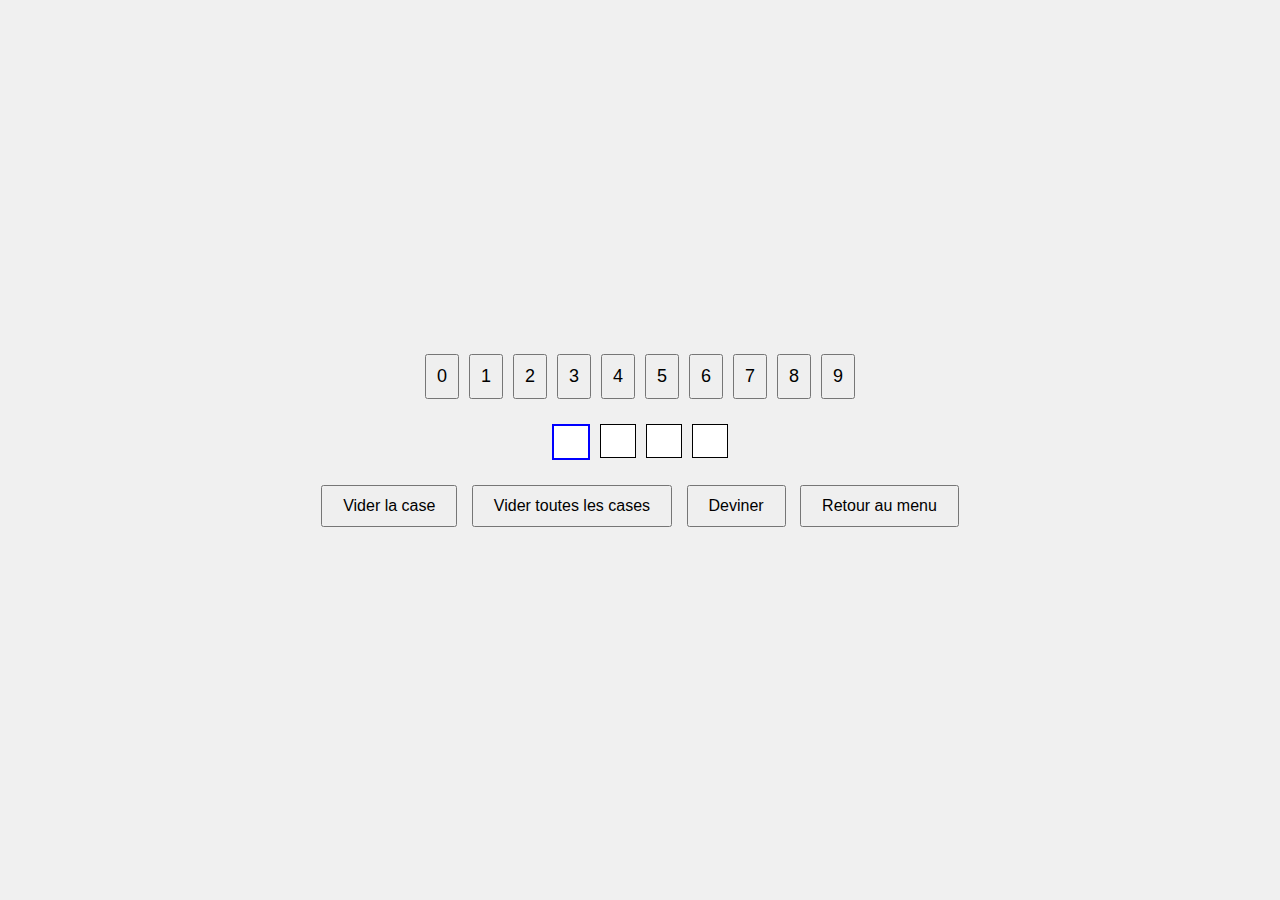
==== game.html @ 8ce579b1 "Add files via upload" ====
<!DOCTYPE html>
<html lang="fr">
<head>
    <meta charset="UTF-8">
    <meta name="viewport" content="width=device-width, initial-scale=1.0">
    <title>Mastermind - Jeu</title>
    <link rel="stylesheet" href="styles.css">
</head>
<body>
    <div class="game-container">
        <div class="tiles" id="tiles"></div>
        <div class="attempt" id="attempt"></div>
        <div class="buttons">
            <button id="clear">Vider la case</button>
            <button id="clearAll">Vider toutes les cases</button>
            <button id="guess">Deviner</button>
            <button id="back">Retour au menu</button>
        </div>
        <div class="history" id="history"></div>
    </div>
    <script src="script.js"></script>
</body>
</html>
---- styles.css ----
body {
    font-family: Arial, sans-serif;
    display: flex;
    justify-content: center;
    align-items: center;
    height: 100vh;
    margin: 0;
    background-color: #f0f0f0;
}

.menu, .game-container {
    text-align: center;
}

.menu button, .buttons button {
    margin: 5px;
    padding: 10px 20px;
    font-size: 16px;
}

.tiles {
    display: flex;
    justify-content: center;
    margin-bottom: 20px;
}

.tiles button {
    margin: 5px;
    padding: 10px;
    font-size: 18px;
}

.attempt {
    display: flex;
    justify-content: center;
    margin-bottom: 20px;
}

.attempt input {
    width: 30px;
    height: 30px;
    font-size: 18px;
    text-align: center;
    margin: 0 5px;
}

.history {
    margin-top: 20px;
}

.history div {
    margin: 5px 0;
}
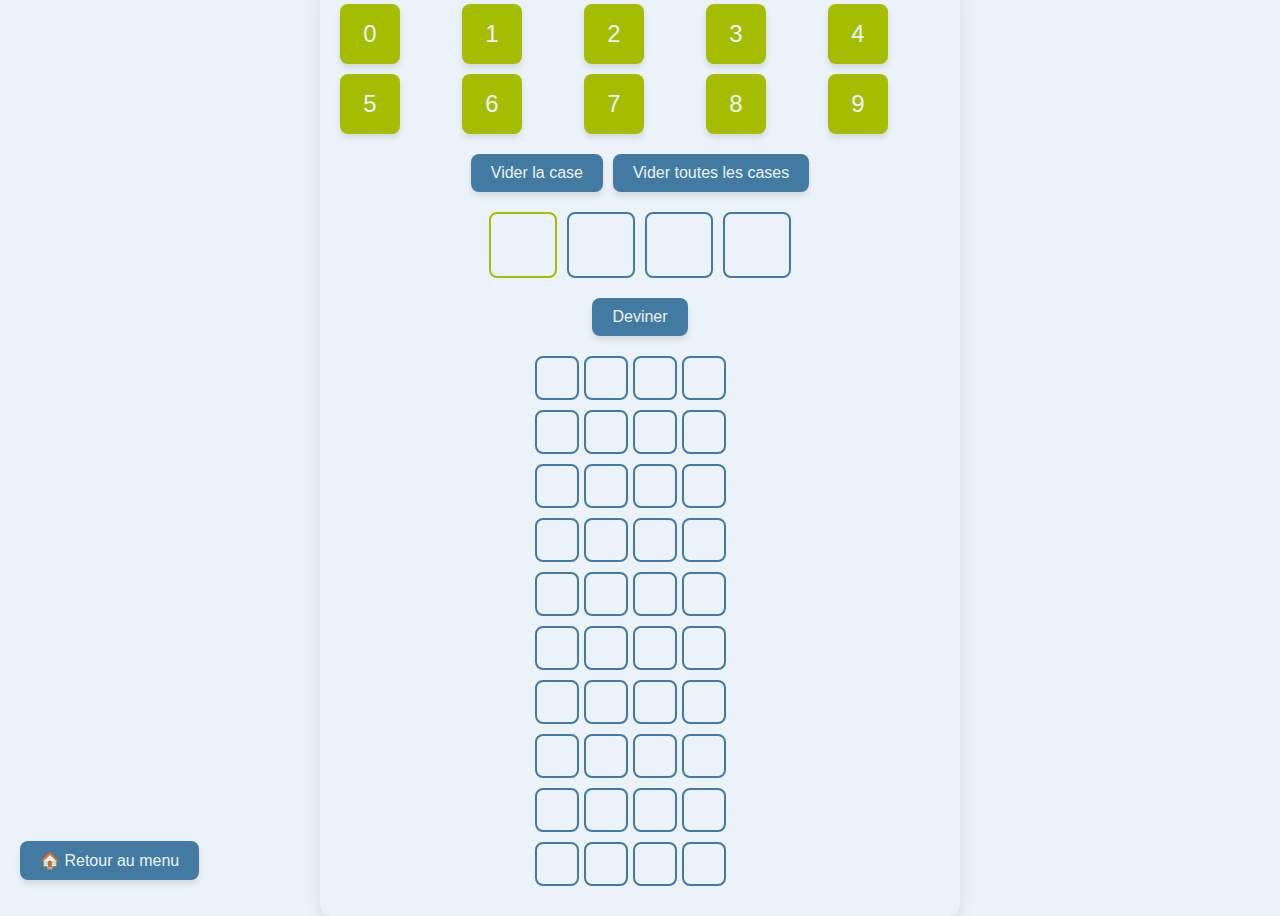
==== commit edf1fd17: "Add files via upload" ====
--- a/game.html
+++ b/game.html
@@ -9,14 +9,18 @@
 <body>
     <div class="game-container">
         <div class="tiles" id="tiles"></div>
+        <div class="controls">
+            <button id="clear">Vider la case</button>
+            <button id="clearAll">Vider toutes les cases</button>
+        </div>
         <div class="attempt" id="attempt"></div>
         <div class="buttons">
-            <button id="clear">Vider la case</button>
-            <button id="clearAll">Vider toutes les cases</button>
             <button id="guess">Deviner</button>
-            <button id="back">Retour au menu</button>
         </div>
-        <div class="history" id="history"></div>
+        <div class="history" id="history">
+            <!-- 10 lignes vides pour les tentatives -->
+        </div>
+        <button id="back" class="back-button">🏠 Retour au menu</button>
     </div>
     <script src="script.js"></script>
 </body>
--- a/styles.css
+++ b/styles.css
@@ -1,53 +1,193 @@
 body {
-    font-family: Arial, sans-serif;
+    font-family: 'Roboto', sans-serif;
     display: flex;
     justify-content: center;
     align-items: center;
     height: 100vh;
     margin: 0;
-    background-color: #f0f0f0;
+    background-color: #EBF2FA;
+    color: #06668C;
 }
 
-.menu, .game-container {
+.game-container {
     text-align: center;
-}
-
-.menu button, .buttons button {
-    margin: 5px;
-    padding: 10px 20px;
-    font-size: 16px;
+    width: 100%;
+    max-width: 600px;
+    padding: 20px;
+    background-color: #EBF2FA;
+    border-radius: 12px;
+    box-shadow: 0 4px 15px rgba(0, 0, 0, 0.1);
 }
 
 .tiles {
+    display: grid;
+    grid-template-columns: repeat(5, 1fr);
+    gap: 10px;
+    margin-bottom: 20px;
+}
+
+.tiles button {
+    width: 60px;
+    height: 60px;
+    font-size: 24px;
+    background-color: #A4BD01;
+    border: none;
+    border-radius: 8px;
+    color: #EBF2FA;
+    cursor: pointer;
+    transition: background-color 0.3s, transform 0.2s;
+    box-shadow: 0 4px 6px rgba(0, 0, 0, 0.1);
+}
+
+.tiles button:hover {
+    background-color: #679436;
+    transform: scale(1.05);
+}
+
+.tiles button:disabled {
+    background-color: #C5C6C6;
+    cursor: not-allowed;
+}
+
+.controls {
+    display: flex;
+    justify-content: center;
+    gap: 10px;
+    margin-bottom: 20px;
+}
+
+.controls button {
+    padding: 10px 20px;
+    font-size: 16px;
+    background-color: #427AA1;
+    color: #EBF2FA;
+    border: none;
+    border-radius: 8px;
+    cursor: pointer;
+    transition: background-color 0.3s, transform 0.2s;
+    box-shadow: 0 4px 6px rgba(0, 0, 0, 0.1);
+}
+
+.controls button:hover {
+    background-color: #06668C;
+    transform: scale(1.05);
+}
+
+.attempt {
+    display: flex;
+    justify-content: center;
+    gap: 10px;
+    margin-bottom: 20px;
+}
+
+.attempt input {
+    width: 60px;
+    height: 60px;
+    font-size: 24px;
+    text-align: center;
+    border: 2px solid #427AA1;
+    border-radius: 8px;
+    background-color: #EBF2FA;
+    color: #06668C;
+}
+
+.attempt input:focus {
+    border-color: #A4BD01;
+}
+
+.buttons {
     display: flex;
     justify-content: center;
     margin-bottom: 20px;
 }
 
-.tiles button {
-    margin: 5px;
-    padding: 10px;
-    font-size: 18px;
+.buttons button {
+    padding: 10px 20px;
+    font-size: 16px;
+    background-color: #427AA1;
+    color: #EBF2FA;
+    border: none;
+    border-radius: 8px;
+    cursor: pointer;
+    transition: background-color 0.3s, transform 0.2s;
+    box-shadow: 0 4px 6px rgba(0, 0, 0, 0.1);
 }
 
-.attempt {
-    display: flex;
-    justify-content: center;
-    margin-bottom: 20px;
+.buttons button:hover {
+    background-color: #06668C;
+    transform: scale(1.05);
 }
 
-.attempt input {
-    width: 30px;
-    height: 30px;
-    font-size: 18px;
-    text-align: center;
-    margin: 0 5px;
+.back-button {
+    position: absolute;
+    bottom: 20px;
+    left: 20px;
+    padding: 10px 20px;
+    font-size: 16px;
+    background-color: #427AA1;
+    color: #EBF2FA;
+    border: none;
+    border-radius: 8px;
+    cursor: pointer;
+    transition: background-color 0.3s, transform 0.2s;
+    box-shadow: 0 4px 6px rgba(0, 0, 0, 0.1);
+}
+
+.back-button:hover {
+    background-color: #06668C;
+    transform: scale(1.05);
 }
 
 .history {
     margin-top: 20px;
+    color: #06668C;
 }
 
-.history div {
-    margin: 5px 0;
+.history .attempt {
+    display: flex;
+    align-items: center;
+    margin-bottom: 10px;
 }
+
+.history .attempt-tiles {
+    display: flex;
+    gap: 5px;
+}
+
+.history .attempt-tile {
+    width: 40px;
+    height: 40px;
+    display: flex;
+    justify-content: center;
+    align-items: center;
+    font-size: 18px;
+    border: 2px solid #427AA1;
+    border-radius: 8px;
+    background-color: #EBF2FA;
+    color: #06668C;
+}
+
+.history .result {
+    margin-left: 10px;
+    font-size: 16px;
+    color: #06668C;
+}
+
+/* Styles for index.html buttons */
+.menu button {
+    padding: 15px 30px;
+    font-size: 18px;
+    background-color: #427AA1;
+    color: #EBF2FA;
+    border: none;
+    border-radius: 8px;
+    cursor: pointer;
+    transition: background-color 0.3s, transform 0.2s;
+    box-shadow: 0 4px 6px rgba(0, 0, 0, 0.1);
+    margin: 5px;
+}
+
+.menu button:hover {
+    background-color: #06668C;
+    transform: scale(1.05);
+}
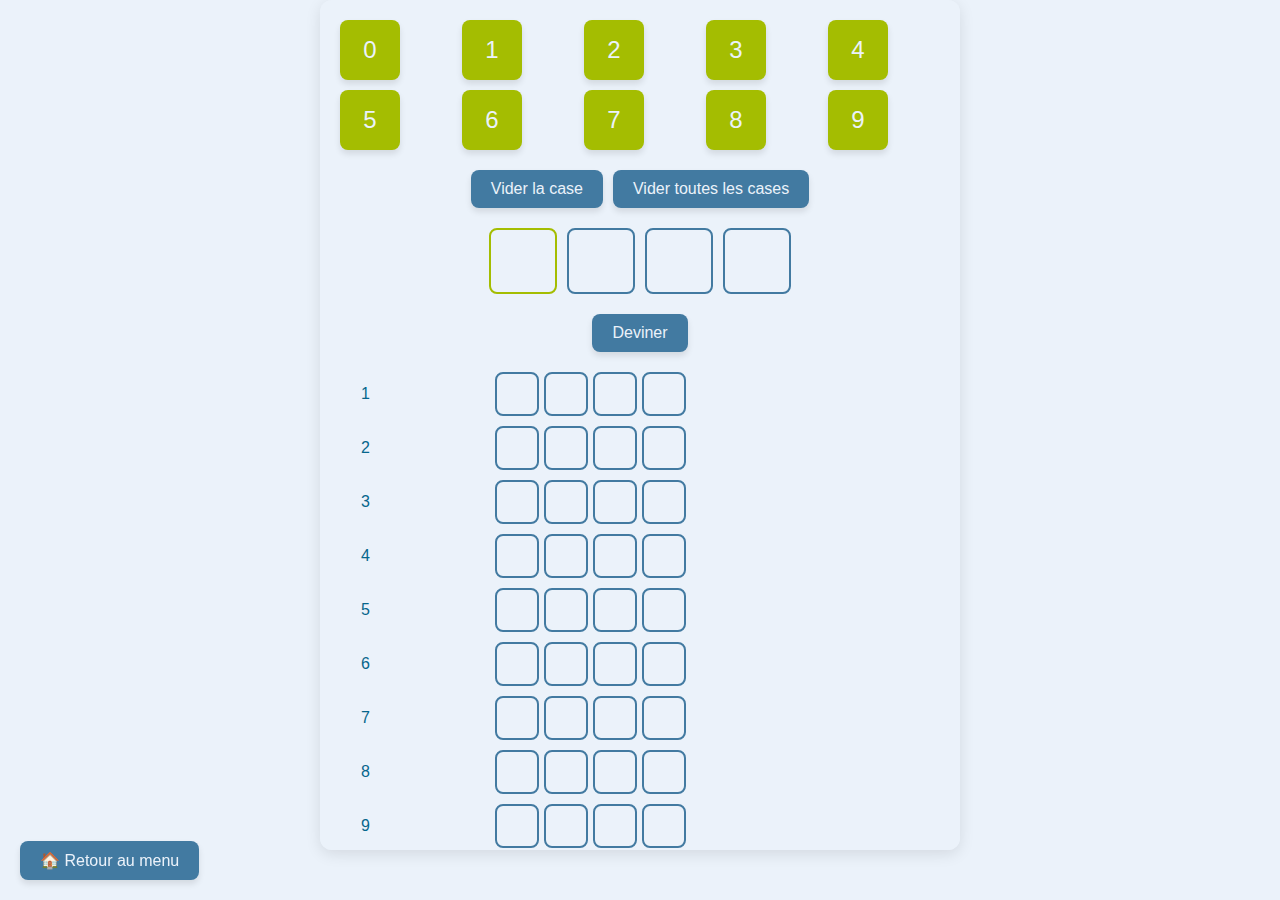
==== commit 396a5962: "Add files via upload" ====
--- a/game.html
+++ b/game.html
@@ -14,8 +14,12 @@
             <button id="clearAll">Vider toutes les cases</button>
         </div>
         <div class="attempt" id="attempt"></div>
+
         <div class="buttons">
-            <button id="guess">Deviner</button>
+           	<button id="guess">Deviner</button>
+			<button id="restart" style="display: none;">Rejouer</button>
+
+
         </div>
         <div class="history" id="history">
             <!-- 10 lignes vides pour les tentatives -->
--- a/styles.css
+++ b/styles.css
@@ -2,11 +2,12 @@
     font-family: 'Roboto', sans-serif;
     display: flex;
     justify-content: center;
-    align-items: center;
+    align-items: flex-start; /* Changer pour commencer en haut */
     height: 100vh;
     margin: 0;
     background-color: #EBF2FA;
     color: #06668C;
+    overflow-y: auto; /* Activer le défilement vertical */
 }
 
 .game-container {
@@ -17,6 +18,8 @@
     background-color: #EBF2FA;
     border-radius: 12px;
     box-shadow: 0 4px 15px rgba(0, 0, 0, 0.1);
+    overflow-y: auto; /* Activer le défilement vertical si nécessaire */
+    max-height: 90vh; /* Limiter la hauteur pour permettre le défilement */
 }
 
 .tiles {
@@ -119,7 +122,7 @@
 }
 
 .back-button {
-    position: absolute;
+    position: fixed;
     bottom: 20px;
     left: 20px;
     padding: 10px 20px;
@@ -131,6 +134,7 @@
     cursor: pointer;
     transition: background-color 0.3s, transform 0.2s;
     box-shadow: 0 4px 6px rgba(0, 0, 0, 0.1);
+    z-index: 1000; /* Assure que le bouton reste au-dessus */
 }
 
 .back-button:hover {
@@ -141,6 +145,8 @@
 .history {
     margin-top: 20px;
     color: #06668C;
+    text-align: left;
+    flex-shrink: 0; /* Empêche le rétrécissement */
 }
 
 .history .attempt {
@@ -149,9 +155,19 @@
     margin-bottom: 10px;
 }
 
+.history .attempt-number {
+    width: 30px;
+    text-align: right;
+    margin-right: 10px;
+    font-size: 16px;
+    color: #06668C;
+}
+
 .history .attempt-tiles {
     display: flex;
     gap: 5px;
+    flex-grow: 1;
+    justify-content: center;
 }
 
 .history .attempt-tile {
@@ -165,29 +181,35 @@
     border-radius: 8px;
     background-color: #EBF2FA;
     color: #06668C;
+    text-align: center;
 }
 
 .history .result {
-    margin-left: 10px;
-    font-size: 16px;
-    color: #06668C;
-}
-
-/* Styles for index.html buttons */
-.menu button {
-    padding: 15px 30px;
-    font-size: 18px;
-    background-color: #427AA1;
-    color: #EBF2FA;
-    border: none;
-    border-radius: 8px;
-    cursor: pointer;
-    transition: background-color 0.3s, transform 0.2s;
-    box-shadow: 0 4px 6px rgba(0, 0, 0, 0.1);
-    margin: 5px;
-}
-
-.menu button:hover {
-    background-color: #06668C;
-    transform: scale(1.05);
-}
+    display: flex;
+    flex-direction: column;
+    align-items: flex-start;
+    width: 120px; /* Largeur fixe pour le conteneur des résultats */
+    margin-left: 20px;
+    font-size: 14px;
+    color: #06668C;
+}
+
+.history .result .well-placed,
+.history .result .misplaced {
+    margin: 2px 0;
+}
+#restart {
+    background-color: #F1895C;
+    color: white;
+    border: none;
+    padding: 10px 15px;
+    font-size: 16px;
+    border-radius: 5px;
+    cursor: pointer;
+    margin-left: 10px; /* Décale légèrement le bouton */
+    transition: background 0.3s ease;
+}
+
+#restart:hover {
+    background-color: #D6724A; /* Effet au survol */
+}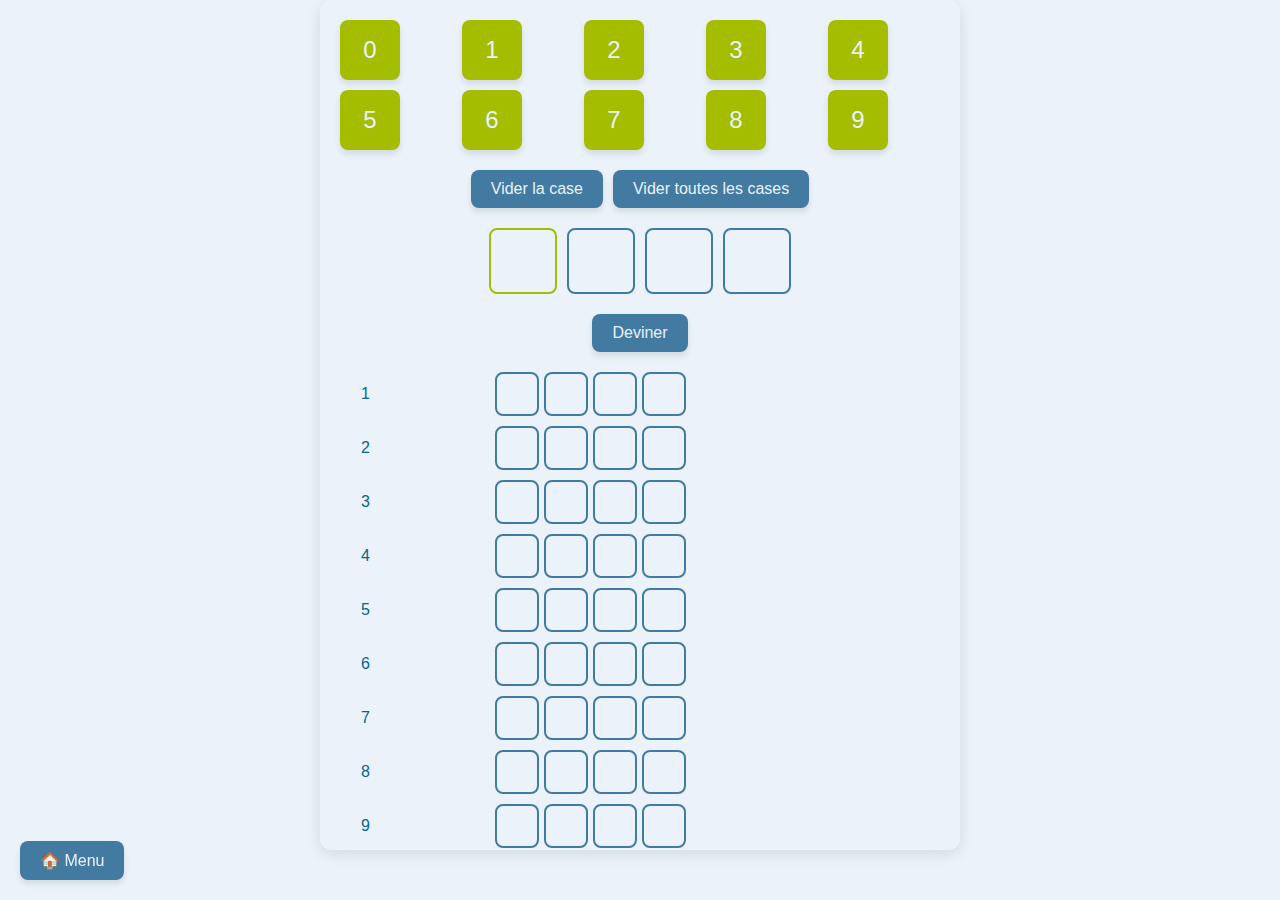
==== commit 0dbe3515: "Add files via upload" ====
--- a/game.html
+++ b/game.html
@@ -16,7 +16,8 @@
         <div class="attempt" id="attempt"></div>
 
         <div class="buttons">
-           	<button id="guess">Deviner</button>
+           
+			<button id="guess">Deviner</button>
 			<button id="restart" style="display: none;">Rejouer</button>
 
 
@@ -24,7 +25,7 @@
         <div class="history" id="history">
             <!-- 10 lignes vides pour les tentatives -->
         </div>
-        <button id="back" class="back-button">🏠 Retour au menu</button>
+        <button id="back" class="back-button">🏠 Menu</button>
     </div>
     <script src="script.js"></script>
 </body>
--- a/styles.css
+++ b/styles.css
@@ -2,12 +2,13 @@
     font-family: 'Roboto', sans-serif;
     display: flex;
     justify-content: center;
-    align-items: flex-start; /* Changer pour commencer en haut */
+    align-items: flex-start;
     height: 100vh;
     margin: 0;
     background-color: #EBF2FA;
     color: #06668C;
-    overflow-y: auto; /* Activer le défilement vertical */
+    overflow-y: auto;
+    overflow-x: auto; /* Activer le défilement horizontal */
 }
 
 .game-container {
@@ -18,8 +19,9 @@
     background-color: #EBF2FA;
     border-radius: 12px;
     box-shadow: 0 4px 15px rgba(0, 0, 0, 0.1);
-    overflow-y: auto; /* Activer le défilement vertical si nécessaire */
-    max-height: 90vh; /* Limiter la hauteur pour permettre le défilement */
+    overflow-y: auto;
+    max-height: 90vh;
+    margin: 0 auto; /* Centrer le conteneur */
 }
 
 .tiles {
@@ -198,6 +200,7 @@
 .history .result .misplaced {
     margin: 2px 0;
 }
+
 #restart {
     background-color: #F1895C;
     color: white;
@@ -212,4 +215,153 @@
 
 #restart:hover {
     background-color: #D6724A; /* Effet au survol */
-}+}
+
+/* 🌟 Global settings */
+body {
+    font-family: 'Roboto', sans-serif;
+    display: flex;
+    flex-direction: column;
+    justify-content: flex-start;
+    align-items: center;
+    height: 100vh;
+    margin: 0;
+    background-color: #EBF2FA;
+    color: #06668C;
+    overflow-y: auto;
+}
+
+/* 🌟 Conteneur pour le bouton Daily */
+.menu-container {
+    display: flex;
+    flex-direction: column;
+    align-items: center;
+    justify-content: center;
+    height: 100%;
+    padding-top: 20px;
+}
+
+/* 🌟 Style du bouton Daily */
+.daily-button {
+    background: #F1895C;
+    border: none;
+    padding: 15px 25px;
+    font-size: 20px;
+    color: white;
+    border-radius: 8px;
+    cursor: pointer;
+    transition: background 0.3s ease, transform 0.2s;
+    font-weight: bold;
+    text-align: center;
+    width: 200px;
+    display: flex;
+    flex-direction: column;
+    align-items: center;
+    justify-content: center;
+    margin-bottom: 30px;
+}
+
+.daily-button:hover {
+    background: #D6724A;
+    transform: scale(1.05);
+}
+
+/* 🌟 Timer à l'intérieur du bouton */
+#daily-timer {
+    font-size: 16px;
+    font-weight: bold;
+    color: white;
+    margin-top: 5px;
+}
+
+/* 🌟 Conteneur des modes sous le bouton Daily */
+.mode-container {
+    display: flex;
+    justify-content: space-between;
+    width: 100%;
+    max-width: 900px;
+    gap: 50px;
+}
+
+/* 🌟 Style des colonnes pour les modes */
+.mode-column {
+    display: flex;
+    flex-direction: column;
+    align-items: center;
+}
+
+.mode-column h2 {
+    font-size: 24px;
+    color: #06668C;
+    margin-bottom: 10px;
+}
+
+/* 🌟 Style du bouton mode (pour facile et difficile) */
+.mode-button {
+    width: 300px;
+    height: 80px;
+    background-color: transparent;
+    border-radius: 8px;
+    border: 2px solid #06668C;
+    display: flex;
+    justify-content: center;
+    align-items: center;
+    text-align: center;
+    cursor: pointer;
+    transition: background-color 0.3s, transform 0.2s;
+    font-size: 18px;
+    font-weight: bold;
+    position: relative;
+    margin-bottom: 15px;
+}
+
+.mode-button:hover {
+    transform: scale(1.05);
+}
+
+/* 🌟 Style des cases à l'intérieur du bouton */
+.mode-button .case-row {
+    display: flex;
+    justify-content: space-evenly;
+    width: 100%;
+}
+
+.mode-button .case {
+    width: 40px;
+    height: 40px;
+    border-radius: 8px;
+    display: flex;
+    justify-content: center;
+    align-items: center;
+    color: #06668C;
+    font-size: 18px;
+    border: 2px solid #06668C;
+}
+
+.mode-button .yellow {
+    background-color: #FEEAA1; /* Jaune */
+}
+
+.mode-button .green {
+    background-color: #A4BD01; /* Vert */
+}
+
+.mode-button .empty {
+    background-color: transparent;
+}
+
+/* Media query pour les petits écrans */
+@media (max-width: 700px) {
+    .mode-container {
+        flex-direction: column;
+        align-items: center;
+    }
+
+    .mode-column {
+        width: 100%;
+    }
+
+    .mode-button {
+        width: 100%;
+    }
+}
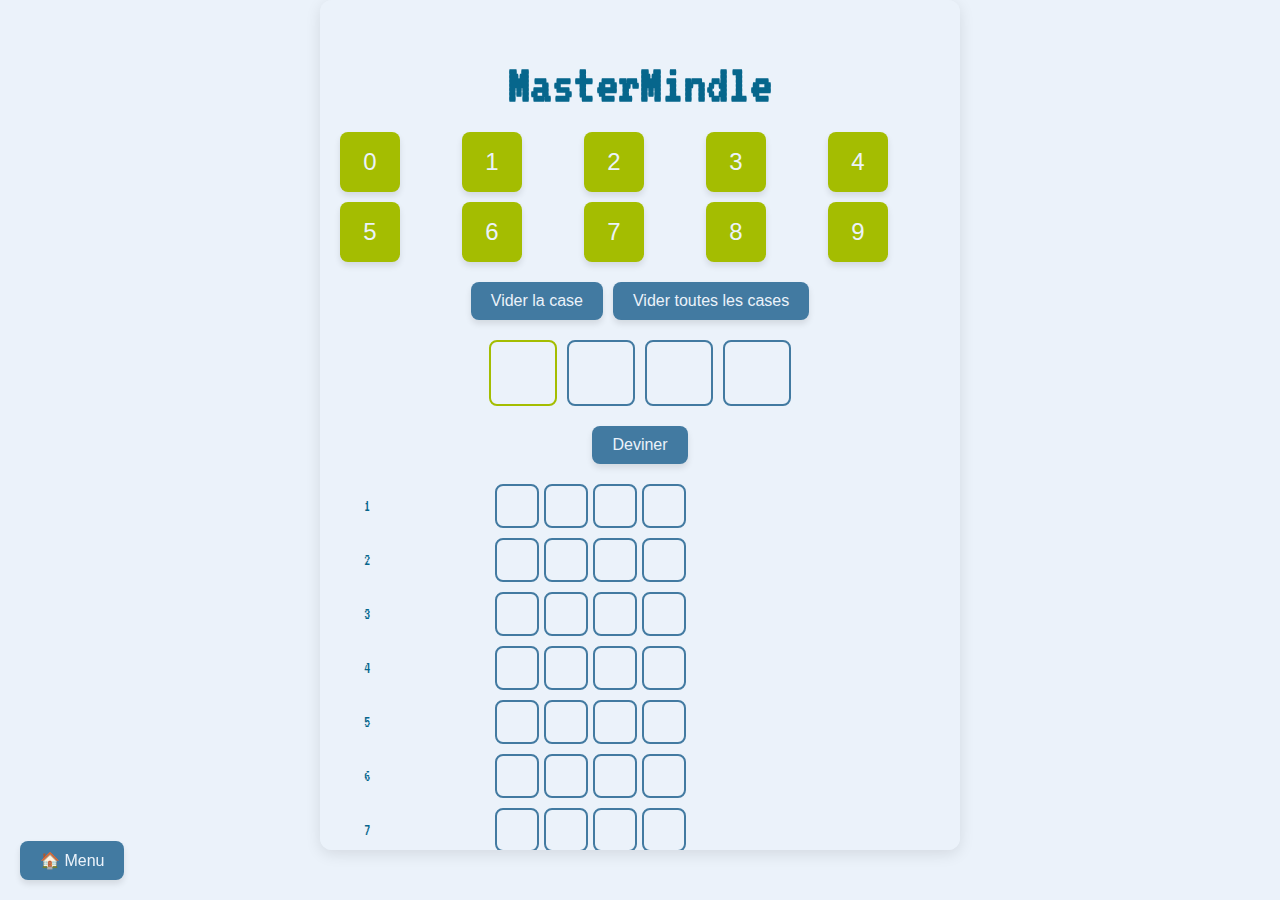
==== commit 0faa0820: "Add files via upload" ====
--- a/game.html
+++ b/game.html
@@ -8,6 +8,7 @@
 </head>
 <body>
     <div class="game-container">
+	<h1 class="title">MasterMindle</h1>
         <div class="tiles" id="tiles"></div>
         <div class="controls">
             <button id="clear">Vider la case</button>
--- a/styles.css
+++ b/styles.css
@@ -1,8 +1,12 @@
+/* Importer la police VT323 depuis Google Fonts */
+@import url('https://fonts.googleapis.com/css2?family=VT323&display=swap');
+
 body {
-    font-family: 'Roboto', sans-serif;
-    display: flex;
-    justify-content: center;
-    align-items: flex-start;
+    font-family: 'VT323', monospace;
+    display: flex;
+    flex-direction: column;
+    justify-content: flex-start;
+    align-items: center;
     height: 100vh;
     margin: 0;
     background-color: #EBF2FA;
@@ -219,7 +223,7 @@
 
 /* 🌟 Global settings */
 body {
-    font-family: 'Roboto', sans-serif;
+    font-family: 'VT323', monospace;
     display: flex;
     flex-direction: column;
     justify-content: flex-start;
@@ -365,3 +369,11 @@
         width: 100%;
     }
 }
+
+/* Style pour le titre */
+.title {
+    font-family: 'VT323', monospace;
+    font-size: 55px;
+    color: #06668C;
+    margin-bottom: 20px;
+}
